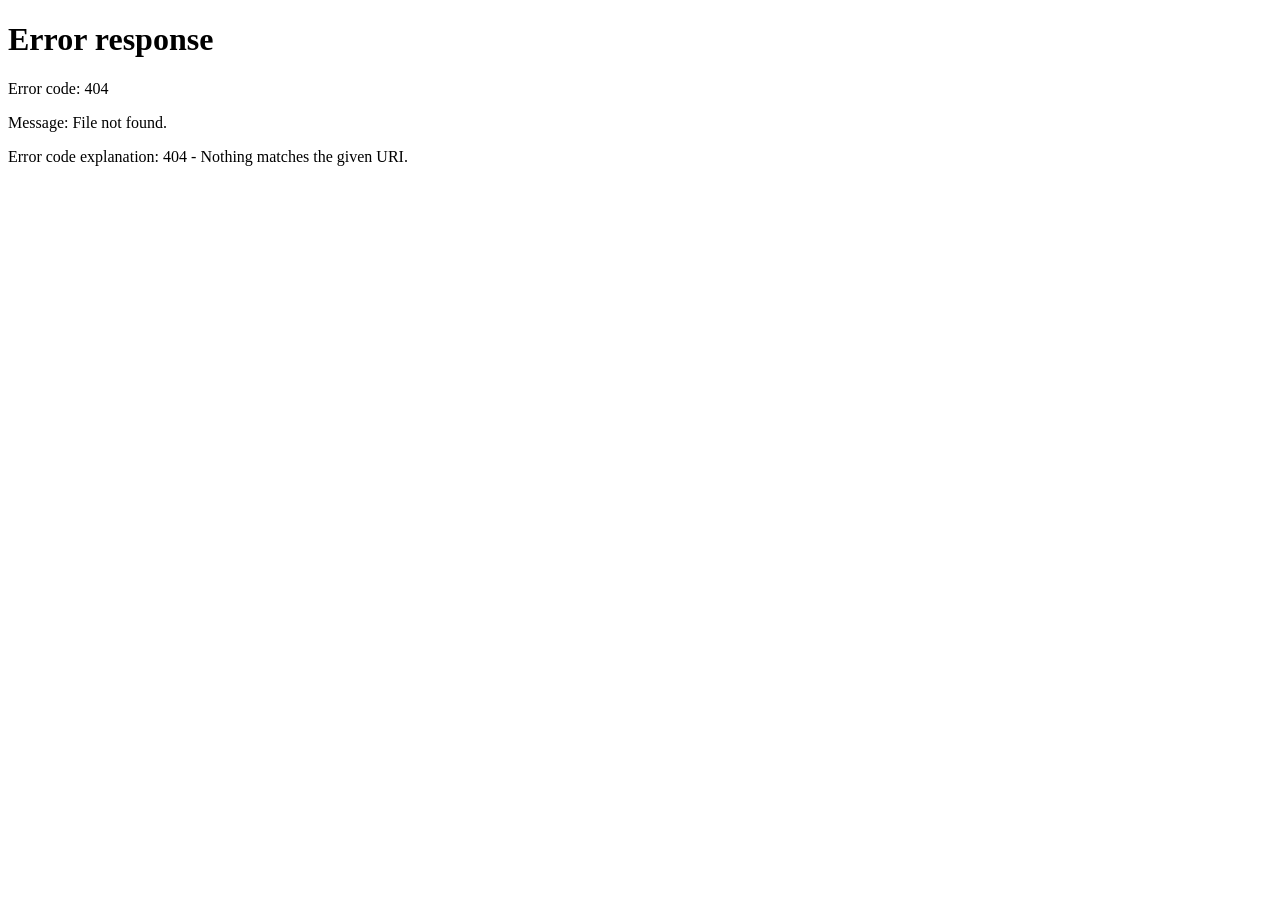
==== index.html @ 183333ee "Add initial HTML structure for StudyFlow dashboard Initial commit of the StudyFlow dashboard HTML st" ====
<!DOCTYPE html>
<html lang="en">
<head>
    <meta charset="UTF-8">
    <meta name="viewport" content="width=device-width, initial-scale=1.0">
    <title>StudyFlow - Dashboard</title>
    <link rel="stylesheet" href="style.css">
</head>
<body>
    <nav class="navbar">
        <div class="logo">StudyFlow</div>
        <ul class="nav-links">
            <li><a href="index.html" class="active">Dashboard</a></li>
            <li><a href="mindmap.html">Mind Maps</a></li>
            <li><a href="flashcards.html">Flash Cards</a></li>
            <li><a href="notes.html">Study Notes</a></li>
            <li><a href="about.html">About</a></li>
        </ul>
        <div class="user-info" id="userInfo">
            <span id="learningStyleBadge">Visual Learner</span>
        </div>
    </nav>

    <main class="main-content">
        <div class="welcome-section">
            <h1>Welcome back, <span id="userName">Student</span></h1>
            <p class="subtitle">Your personalized learning workspace</p>
            <div class="learning-style-card" id="styleCard">
                <h3>Your Learning Style: <span id="styleName">Visual</span></h3>
                <p id="styleDescription">You learn best through images, diagrams, and spatial understanding.</p>
                <div class="recommendations" id="recommendations">
                    <h4>Recommended Techniques:</h4>
                    <ul id="techList">
                        <li>Use color-coded notes</li>
                        <li>Create mind maps for complex topics</li>
                        <li>Watch video tutorials</li>
                        <li>Use flashcards with images</li>
                    </ul>
                </div>
            </div>
        </div>

        <div class="tools-grid">
            <a href="mindmap.html" class="tool-card">
                <div class="tool-icon">🧠</div>
                <h3>Mind Maps</h3>
                <p>Visualize connections between ideas</p>
                <span class="tool-count" id="mindMapCount">0 maps</span>
            </a>

            <a href="flashcards.html" class="tool-card">
                <div class="tool-icon">🎴</div>
                <h3>Flash Cards</h3>
                <p>Active recall practice</p>
                <span class="tool-count" id="flashcardCount">0 decks</span>
            </a>

            <a href="notes.html" class="tool-card">
                <div class="tool-icon">📝</div>
                <h3>Study Notes</h3>
                <p>Organized note-taking</p>
                <span class="tool-count" id="notesCount">0 notes</span>
            </a>
        </div>

        <div class="import-section">
            <h2>Import Content</h2>
            <div class="import-box">
                <input type="file" id="importFile" accept=".json,.txt,.md" hidden>
                <button class="btn-secondary" onclick="document.getElementById('importFile').click()">
                    📁 Choose File to Import
                </button>
                <p class="import-hint">Supports: JSON, TXT, Markdown</p>
                <div id="importStatus"></div>
            </div>
        </div>
    </main>

    <script>
        if (!localStorage.getItem('quizCompleted')) {
            window.location.href = 'quiz.html';
        }

        const userName = localStorage.getItem('userName') || 'Student';
        const learningStyle = localStorage.getItem('learningStyle') || 'visual';
        
        document.getElementById('userName').textContent = userName;
        document.getElementById('learningStyleBadge').textContent = learningStyle + ' Learner';
        document.getElementById('styleName').textContent = learningStyle.charAt(0).toUpperCase() + learningStyle.slice(1); 
      
        const descriptions = {
            visual: 'You learn best through images, diagrams, charts, and spatial understanding.',
            auditory: 'You retain information through listening, discussions, and verbal explanations.',
            kinesthetic: 'You learn by doing, moving, and hands-on experimentation.',
            reading: 'You prefer written words, reading, and taking detailed notes.'
        };

        const recommendations = {
            visual: ['Use color-coded notes', 'Create mind maps', 'Watch video tutorials', 'Use diagrams and charts'],
            auditory: ['Record lectures', 'Study in groups', 'Read aloud', 'Use podcasts'],
            kinesthetic: ['Take breaks to move', 'Use hands-on activities', 'Role-play concepts', 'Build models'],
            reading: ['Rewrite notes', 'Use bullet points', 'Read textbooks', 'Write summaries']
        };

        document.getElementById('styleDescription').textContent = descriptions[learningStyle] || descriptions.visual;
        
        const techList = document.getElementById('techList');
        techList.innerHTML = '';
        (recommendations[learningStyle] || recommendations.visual).forEach(tech => {
            const li = document.createElement('li');
            li.textContent = tech;
            techList.appendChild(li);
        });

        function updateCounts() {
            const mindMaps = JSON.parse(localStorage.getItem('mindMaps') || '[]');
            const flashcards = JSON.parse(localStorage.getItem('flashcards') || '[]');
            const notes = JSON.parse(localStorage.getItem('notes') || '[]');
            
            document.getElementById('mindMapCount').textContent = mindMaps.length + ' map' + (mindMaps.length !== 1 ? 's' : '');
            document.getElementById('flashcardCount').textContent = flashcards.length + ' deck' + (flashcards.length !== 1 ? 's' : '');
            document.getElementById('notesCount').textContent = notes.length + ' note' + (notes.length !== 1 ? 's' : '');
        }
        updateCounts();

        document.getElementById('importFile').addEventListener('change', function(e) {
            const file = e.target.files[0];
            if (!file) return;
            
            const reader = new FileReader();
            reader.onload = function(event) {
                try {
                    const data = JSON.parse(event.target.result);
                    
                    // Import based on type
                    if (data.type === 'mindmap') {
                        const mindMaps = JSON.parse(localStorage.getItem('mindMaps') || '[]');
                        mindMaps.push(data);
                        localStorage.setItem('mindMaps', JSON.stringify(mindMaps));
                    } else if (data.type === 'flashcards') {
                        const flashcards = JSON.parse(localStorage.getItem('flashcards') || '[]');
                        flashcards.push(data);
                        localStorage.setItem('flashcards', JSON.stringify(flashcards));
                    } else if (data.type === 'notes') {
                        const notes = JSON.parse(localStorage.getItem('notes') || '[]');
                        notes.push(data);
                        localStorage.setItem('notes', JSON.stringify(notes));
                    }
                    
                    document.getElementById('importStatus').innerHTML = '<span class="success">✅ Imported successfully!</span>';
                    updateCounts();
                } catch (err) {
                    document.getElementById('importStatus').innerHTML = '<span class="error">❌ Invalid file format</span>';
                }
            };
            reader.readAsText(file);
        });
    </script>
</body>
</html>
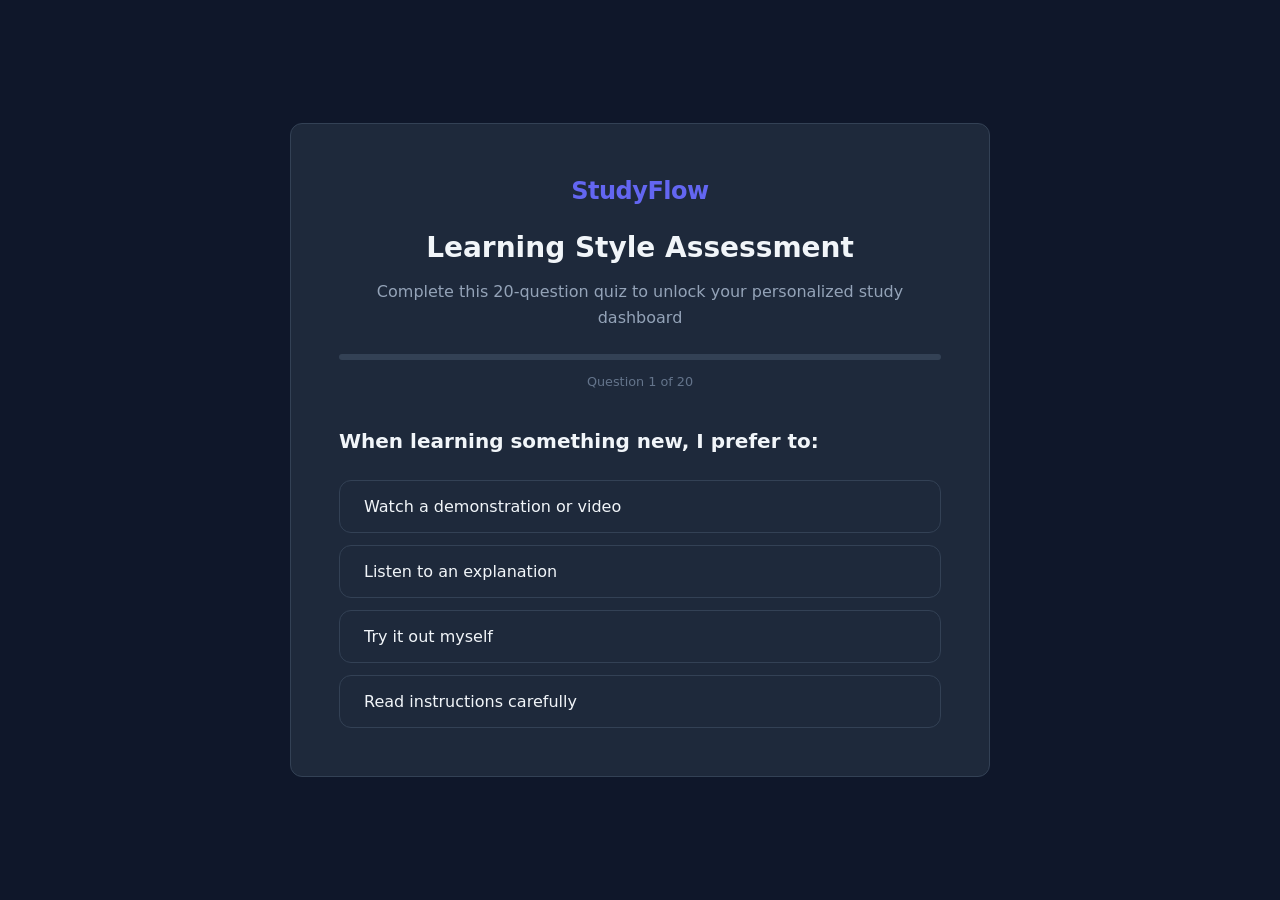
==== commit 0c4b1f95: "update" ====
--- a/index.html
+++ b/index.html
@@ -86,8 +86,8 @@
         
         document.getElementById('userName').textContent = userName;
         document.getElementById('learningStyleBadge').textContent = learningStyle + ' Learner';
-        document.getElementById('styleName').textContent = learningStyle.charAt(0).toUpperCase() + learningStyle.slice(1); 
-      
+        document.getElementById('styleName').textContent = learningStyle.charAt(0).toUpperCase() + learningStyle.slice(1);
+
         const descriptions = {
             visual: 'You learn best through images, diagrams, charts, and spatial understanding.',
             auditory: 'You retain information through listening, discussions, and verbal explanations.',
@@ -132,7 +132,6 @@
                 try {
                     const data = JSON.parse(event.target.result);
                     
-                    // Import based on type
                     if (data.type === 'mindmap') {
                         const mindMaps = JSON.parse(localStorage.getItem('mindMaps') || '[]');
                         mindMaps.push(data);
@@ -157,4 +156,4 @@
         });
     </script>
 </body>
-</html>
+</html>
--- a/style.css
+++ b/style.css
@@ -0,0 +1,1604 @@
+:root {
+    --bg-primary: #0f172a;
+    --bg-secondary: #1e293b;
+    --bg-card: #1e293b;
+    --bg-hover: #334155;
+    --text-primary: #f1f5f9;
+    --text-secondary: #94a3b8;
+    --text-muted: #64748b;
+    --accent: #6366f1;
+    --accent-hover: #4f46e5;
+    --accent-light: #818cf8;
+    --success: #10b981;
+    --warning: #f59e0b;
+    --danger: #ef4444;
+    --border: #334155;
+    --shadow: 0 4px 6px -1px rgba(0, 0, 0, 0.3);
+    --radius: 12px;
+    --transition: 0.2s ease;
+}
+
+* {
+    margin: 0;
+    padding: 0;
+    box-sizing: border-box;
+}
+
+body {
+    font-family: 'Segoe UI', system-ui, -apple-system, sans-serif;
+    background: var(--bg-primary);
+    color: var(--text-primary);
+    line-height: 1.6;
+    min-height: 100vh;
+}
+
+.navbar {
+    background: var(--bg-secondary);
+    border-bottom: 1px solid var(--border);
+    padding: 0 2rem;
+    display: flex;
+    align-items: center;
+    justify-content: space-between;
+    position: sticky;
+    top: 0;
+    z-index: 100;
+    height: 64px;
+}
+
+.logo {
+    font-size: 1.5rem;
+    font-weight: 700;
+    color: var(--accent);
+    letter-spacing: -0.5px;
+}
+
+.nav-links {
+    display: flex;
+    list-style: none;
+    gap: 0.5rem;
+}
+
+.nav-links a {
+    color: var(--text-secondary);
+    text-decoration: none;
+    padding: 0.5rem 1rem;
+    border-radius: var(--radius);
+    transition: var(--transition);
+    font-size: 0.9rem;
+    font-weight: 500;
+}
+
+.nav-links a:hover,
+.nav-links a.active {
+    color: var(--text-primary);
+    background: var(--bg-hover);
+}
+
+.user-info {
+    display: flex;
+    align-items: center;
+    gap: 1rem;
+}
+
+#learningStyleBadge {
+    background: var(--accent);
+    color: white;
+    padding: 0.35rem 0.75rem;
+    border-radius: 20px;
+    font-size: 0.8rem;
+    font-weight: 600;
+}
+
+.main-content {
+    max-width: 1200px;
+    margin: 0 auto;
+    padding: 2rem;
+}
+
+.page-header {
+    display: flex;
+    justify-content: space-between;
+    align-items: center;
+    margin-bottom: 2rem;
+}
+
+.page-header h1 {
+    font-size: 2rem;
+    font-weight: 700;
+}
+
+.btn-primary {
+    background: var(--accent);
+    color: white;
+    border: none;
+    padding: 0.75rem 1.5rem;
+    border-radius: var(--radius);
+    font-size: 0.9rem;
+    font-weight: 600;
+    cursor: pointer;
+    transition: var(--transition);
+}
+
+.btn-primary:hover {
+    background: var(--accent-hover);
+    transform: translateY(-1px);
+}
+
+.btn-secondary {
+    background: var(--bg-hover);
+    color: var(--text-primary);
+    border: 1px solid var(--border);
+    padding: 0.75rem 1.5rem;
+    border-radius: var(--radius);
+    font-size: 0.9rem;
+    font-weight: 500;
+    cursor: pointer;
+    transition: var(--transition);
+}
+
+.btn-secondary:hover {
+    background: var(--border);
+}
+
+.btn-small {
+    background: transparent;
+    color: var(--text-secondary);
+    border: 1px solid var(--border);
+    padding: 0.35rem 0.75rem;
+    border-radius: 8px;
+    font-size: 0.8rem;
+    cursor: pointer;
+    transition: var(--transition);
+}
+
+.btn-small:hover {
+    background: var(--bg-hover);
+    color: var(--text-primary);
+}
+
+.btn-small.danger:hover {
+    background: var(--danger);
+    color: white;
+    border-color: var(--danger);
+}
+
+.welcome-section {
+    margin-bottom: 2.5rem;
+}
+
+.welcome-section h1 {
+    font-size: 2.5rem;
+    font-weight: 800;
+    margin-bottom: 0.5rem;
+}
+
+.subtitle {
+    color: var(--text-secondary);
+    font-size: 1.1rem;
+    margin-bottom: 1.5rem;
+}
+
+.learning-style-card {
+    background: var(--bg-card);
+    border: 1px solid var(--border);
+    border-radius: var(--radius);
+    padding: 1.5rem;
+    max-width: 600px;
+}
+
+.learning-style-card h3 {
+    color: var(--accent-light);
+    margin-bottom: 0.5rem;
+    font-size: 1.1rem;
+}
+
+.learning-style-card p {
+    color: var(--text-secondary);
+    margin-bottom: 1rem;
+}
+
+.recommendations h4 {
+    font-size: 0.9rem;
+    margin-bottom: 0.5rem;
+    color: var(--text-primary);
+}
+
+.recommendations ul {
+    list-style: none;
+    padding-left: 0;
+}
+
+.recommendations li {
+    padding: 0.35rem 0;
+    color: var(--text-secondary);
+    font-size: 0.9rem;
+    padding-left: 1.2rem;
+    position: relative;
+}
+
+.recommendations li::before {
+    content: '→';
+    position: absolute;
+    left: 0;
+    color: var(--accent);
+}
+
+.tools-grid {
+    display: grid;
+    grid-template-columns: repeat(auto-fit, minmax(280px, 1fr));
+    gap: 1.5rem;
+    margin-bottom: 2.5rem;
+}
+
+.tool-card {
+    background: var(--bg-card);
+    border: 1px solid var(--border);
+    border-radius: var(--radius);
+    padding: 2rem;
+    text-decoration: none;
+    color: inherit;
+    transition: var(--transition);
+    display: block;
+}
+
+.tool-card:hover {
+    transform: translateY(-4px);
+    border-color: var(--accent);
+    box-shadow: var(--shadow);
+}
+
+.tool-icon {
+    font-size: 2.5rem;
+    margin-bottom: 1rem;
+}
+
+.tool-card h3 {
+    font-size: 1.25rem;
+    margin-bottom: 0.5rem;
+}
+
+.tool-card p {
+    color: var(--text-secondary);
+    font-size: 0.9rem;
+    margin-bottom: 1rem;
+}
+
+.tool-count {
+    color: var(--text-muted);
+    font-size: 0.8rem;
+    font-weight: 600;
+}
+
+.import-section {
+    background: var(--bg-card);
+    border: 1px solid var(--border);
+    border-radius: var(--radius);
+    padding: 2rem;
+}
+
+.import-section h2 {
+    margin-bottom: 1rem;
+    font-size: 1.25rem;
+}
+
+.import-box {
+    border: 2px dashed var(--border);
+    border-radius: var(--radius);
+    padding: 2rem;
+    text-align: center;
+    transition: var(--transition);
+}
+
+.import-box:hover {
+    border-color: var(--accent);
+}
+
+.import-hint {
+    color: var(--text-muted);
+    font-size: 0.8rem;
+    margin-top: 0.5rem;
+}
+
+#importStatus {
+    margin-top: 1rem;
+}
+
+.success { color: var(--success); }
+.error { color: var(--danger); }
+
+.quiz-page {
+    display: flex;
+    align-items: center;
+    justify-content: center;
+    min-height: 100vh;
+    padding: 2rem;
+}
+
+.quiz-container {
+    background: var(--bg-secondary);
+    border: 1px solid var(--border);
+    border-radius: var(--radius);
+    max-width: 700px;
+    width: 100%;
+    padding: 3rem;
+}
+
+.quiz-header {
+    text-align: center;
+    margin-bottom: 2rem;
+}
+
+.quiz-header .logo {
+    margin-bottom: 1rem;
+}
+
+.quiz-header h1 {
+    font-size: 1.75rem;
+    margin-bottom: 0.5rem;
+}
+
+.quiz-header > p {
+    color: var(--text-secondary);
+    margin-bottom: 1.5rem;
+}
+
+.progress-bar {
+    height: 6px;
+    background: var(--bg-hover);
+    border-radius: 3px;
+    overflow: hidden;
+    margin-bottom: 0.5rem;
+}
+
+.progress-fill {
+    height: 100%;
+    background: var(--accent);
+    transition: width 0.3s ease;
+    width: 0%;
+}
+
+.progress-text {
+    font-size: 0.8rem;
+    color: var(--text-muted);
+}
+
+.question-card {
+    margin-top: 2rem;
+}
+
+.question-card h3 {
+    font-size: 1.25rem;
+    margin-bottom: 1.5rem;
+    line-height: 1.5;
+}
+
+.options-grid {
+    display: grid;
+    gap: 0.75rem;
+}
+
+.option-btn {
+    background: var(--bg-card);
+    border: 1px solid var(--border);
+    color: var(--text-primary);
+    padding: 1rem 1.5rem;
+    border-radius: var(--radius);
+    text-align: left;
+    cursor: pointer;
+    transition: var(--transition);
+    font-size: 1rem;
+    font-family: inherit;
+}
+
+.option-btn:hover {
+    border-color: var(--accent);
+    background: var(--bg-hover);
+    transform: translateX(4px);
+}
+
+.quiz-results {
+    text-align: center;
+    margin-top: 2rem;
+}
+
+.result-card {
+    background: var(--bg-card);
+    border: 1px solid var(--border);
+    border-radius: var(--radius);
+    padding: 2rem;
+    margin: 1.5rem 0;
+}
+
+.result-icon {
+    font-size: 3rem;
+    margin-bottom: 1rem;
+}
+
+.result-card h3 {
+    color: var(--accent-light);
+    font-size: 1.5rem;
+    margin-bottom: 0.5rem;
+}
+
+.result-card p {
+    color: var(--text-secondary);
+}
+
+.name-input {
+    margin: 1.5rem 0;
+}
+
+.name-input label {
+    display: block;
+    margin-bottom: 0.5rem;
+    color: var(--text-secondary);
+}
+
+.name-input input {
+    background: var(--bg-card);
+    border: 1px solid var(--border);
+    color: var(--text-primary);
+    padding: 0.75rem 1rem;
+    border-radius: var(--radius);
+    width: 100%;
+    max-width: 300px;
+    font-size: 1rem;
+    text-align: center;
+}
+
+.name-input input:focus {
+    outline: none;
+    border-color: var(--accent);
+}
+
+.templates-section {
+    margin-bottom: 2rem;
+}
+
+.templates-section h2 {
+    margin-bottom: 1rem;
+    font-size: 1.25rem;
+}
+
+.template-grid {
+    display: grid;
+    grid-template-columns: repeat(auto-fit, minmax(200px, 1fr));
+    gap: 1rem;
+}
+
+.template-card {
+    background: var(--bg-card);
+    border: 1px solid var(--border);
+    border-radius: var(--radius);
+    padding: 1.5rem;
+    cursor: pointer;
+    transition: var(--transition);
+    text-align: center;
+}
+
+.template-card:hover {
+    border-color: var(--accent);
+    transform: translateY(-2px);
+}
+
+.template-preview {
+    width: 80px;
+    height: 80px;
+    margin: 0 auto 1rem;
+    border-radius: var(--radius);
+    background: var(--bg-hover);
+    position: relative;
+}
+
+.spider-preview::before {
+    content: '';
+    position: absolute;
+    width: 20px;
+    height: 20px;
+    background: var(--accent);
+    border-radius: 50%;
+    top: 50%;
+    left: 50%;
+    transform: translate(-50%, -50%);
+    box-shadow: 20px 0 0 var(--accent-light), -20px 0 0 var(--accent-light),
+                0 20px 0 var(--accent-light), 0 -20px 0 var(--accent-light);
+}
+
+.hierarchy-preview::before {
+    content: '';
+    position: absolute;
+    width: 40px;
+    height: 20px;
+    background: var(--accent);
+    border-radius: 4px;
+    top: 20%;
+    left: 50%;
+    transform: translateX(-50%);
+    box-shadow: -25px 35px 0 var(--accent-light), 25px 35px 0 var(--accent-light);
+}
+
+.flow-preview::before {
+    content: '';
+    position: absolute;
+    width: 30px;
+    height: 20px;
+    background: var(--accent);
+    border-radius: 4px;
+    top: 30%;
+    left: 20%;
+    box-shadow: 35px 0 0 var(--accent-light), 70px 0 0 var(--accent);
+}
+
+.compare-preview::before {
+    content: '';
+    position: absolute;
+    width: 25px;
+    height: 50px;
+    background: var(--accent);
+    border-radius: 4px;
+    top: 50%;
+    left: 30%;
+    transform: translateY(-50%);
+    box-shadow: 30px 0 0 var(--accent-light);
+}
+
+.template-card h3 {
+    font-size: 1rem;
+    margin-bottom: 0.25rem;
+}
+
+.template-card p {
+    color: var(--text-muted);
+    font-size: 0.8rem;
+}
+
+.items-list {
+    display: flex;
+    flex-direction: column;
+    gap: 0.75rem;
+}
+
+.item-card {
+    background: var(--bg-card);
+    border: 1px solid var(--border);
+    border-radius: var(--radius);
+    padding: 1rem 1.5rem;
+    display: flex;
+    justify-content: space-between;
+    align-items: center;
+}
+
+.item-info h4 {
+    font-size: 1rem;
+    margin-bottom: 0.25rem;
+}
+
+.item-date {
+    color: var(--text-muted);
+    font-size: 0.8rem;
+}
+
+.item-actions {
+    display: flex;
+    gap: 0.5rem;
+}
+
+.empty-state {
+    color: var(--text-muted);
+    text-align: center;
+    padding: 2rem;
+    font-style: italic;
+}
+
+.modal {
+    position: fixed;
+    top: 0;
+    left: 0;
+    width: 100%;
+    height: 100%;
+    background: rgba(0, 0, 0, 0.7);
+    display: flex;
+    align-items: center;
+    justify-content: center;
+    z-index: 1000;
+    padding: 2rem;
+}
+
+.modal-content {
+    background: var(--bg-secondary);
+    border: 1px solid var(--border);
+    border-radius: var(--radius);
+    max-width: 800px;
+    width: 100%;
+    max-height: 90vh;
+    overflow-y: auto;
+}
+
+.modal-content.large {
+    max-width: 900px;
+}
+
+.modal-header {
+    padding: 1.5rem;
+    border-bottom: 1px solid var(--border);
+    display: flex;
+    justify-content: space-between;
+    align-items: center;
+}
+
+.modal-header h2 {
+    font-size: 1.25rem;
+}
+
+.close-btn {
+    background: none;
+    border: none;
+    color: var(--text-muted);
+    font-size: 1.5rem;
+    cursor: pointer;
+    width: 32px;
+    height: 32px;
+    display: flex;
+    align-items: center;
+    justify-content: center;
+    border-radius: 50%;
+    transition: var(--transition);
+}
+
+.close-btn:hover {
+    background: var(--bg-hover);
+    color: var(--text-primary);
+}
+
+.modal-footer {
+    padding: 1.5rem;
+    border-top: 1px solid var(--border);
+    display: flex;
+    gap: 1rem;
+    justify-content: flex-end;
+}
+
+.mindmap-editor {
+    padding: 1.5rem;
+}
+
+.title-input {
+    width: 100%;
+    background: var(--bg-card);
+    border: 1px solid var(--border);
+    color: var(--text-primary);
+    padding: 0.75rem 1rem;
+    border-radius: var(--radius);
+    font-size: 1.1rem;
+    margin-bottom: 1rem;
+}
+
+.title-input:focus {
+    outline: none;
+    border-color: var(--accent);
+}
+
+.canvas-area {
+    background: var(--bg-primary);
+    border: 1px solid var(--border);
+    border-radius: var(--radius);
+    height: 400px;
+    position: relative;
+    overflow: hidden;
+    margin-bottom: 1rem;
+}
+
+.center-node {
+    position: absolute;
+    top: 50%;
+    left: 50%;
+    transform: translate(-50%, -50%);
+    background: var(--accent);
+    color: white;
+    padding: 1rem 2rem;
+    border-radius: var(--radius);
+    font-weight: 600;
+    min-width: 120px;
+    text-align: center;
+    cursor: text;
+    border: 2px solid var(--accent);
+}
+
+.branch-node {
+    position: absolute;
+    background: var(--bg-card);
+    border: 2px solid var(--accent-light);
+    color: var(--text-primary);
+    padding: 0.75rem 1.25rem;
+    border-radius: var(--radius);
+    cursor: text;
+    min-width: 100px;
+    text-align: center;
+}
+
+.editor-tools {
+    display: flex;
+    gap: 0.5rem;
+    flex-wrap: wrap;
+}
+
+.decks-grid {
+    display: grid;
+    grid-template-columns: repeat(auto-fill, minmax(250px, 1fr));
+    gap: 1.5rem;
+}
+
+.deck-card {
+    background: var(--bg-card);
+    border: 1px solid var(--border);
+    border-radius: var(--radius);
+    padding: 1.5rem;
+    transition: var(--transition);
+}
+
+.deck-card:hover {
+    border-color: var(--accent);
+}
+
+.deck-header {
+    margin-bottom: 1rem;
+}
+
+.deck-header h3 {
+    font-size: 1.1rem;
+    margin-bottom: 0.25rem;
+}
+
+.deck-count {
+    color: var(--text-muted);
+    font-size: 0.8rem;
+}
+
+.deck-actions {
+    display: flex;
+    gap: 0.5rem;
+    flex-wrap: wrap;
+}
+
+.study-area {
+    padding: 1.5rem;
+}
+
+.flashcard {
+    width: 100%;
+    height: 280px;
+    background: var(--bg-card);
+    border: 2px solid var(--border);
+    border-radius: var(--radius);
+    display: flex;
+    align-items: center;
+    justify-content: center;
+    cursor: pointer;
+    position: relative;
+    perspective: 1000px;
+    margin: 1.5rem 0;
+    transition: transform 0.6s;
+}
+
+.flashcard.flipped {
+    transform: rotateY(180deg);
+}
+
+.card-front, .card-back {
+    position: absolute;
+    width: 100%;
+    height: 100%;
+    display: flex;
+    align-items: center;
+    justify-content: center;
+    font-size: 1.5rem;
+    font-weight: 600;
+    padding: 2rem;
+    text-align: center;
+    backface-visibility: hidden;
+    border-radius: var(--radius);
+}
+
+.card-front {
+    background: var(--bg-card);
+}
+
+.card-back {
+    background: var(--bg-hover);
+    transform: rotateY(180deg);
+    color: var(--accent-light);
+}
+
+.study-controls {
+    display: flex;
+    justify-content: space-between;
+    align-items: center;
+    margin-bottom: 1rem;
+}
+
+#cardCounter {
+    color: var(--text-muted);
+    font-size: 0.9rem;
+}
+
+.rating-buttons {
+    display: flex;
+    gap: 1rem;
+    justify-content: center;
+    margin-top: 1.5rem;
+}
+
+.rating-btn {
+    padding: 0.75rem 1.5rem;
+    border: none;
+    border-radius: var(--radius);
+    font-size: 0.9rem;
+    font-weight: 600;
+    cursor: pointer;
+    transition: var(--transition);
+}
+
+.rating-btn.hard {
+    background: var(--danger);
+    color: white;
+}
+
+.rating-btn.medium {
+    background: var(--warning);
+    color: white;
+}
+
+.rating-btn.easy {
+    background: var(--success);
+    color: white;
+}
+
+.rating-btn:hover {
+    transform: scale(1.05);
+    filter: brightness(1.1);
+}
+
+.add-card-form {
+    display: flex;
+    flex-direction: column;
+    gap: 1rem;
+    margin-top: 1rem;
+}
+
+.add-card-form textarea {
+    background: var(--bg-card);
+    border: 1px solid var(--border);
+    color: var(--text-primary);
+    padding: 1rem;
+    border-radius: var(--radius);
+    font-family: inherit;
+    font-size: 1rem;
+    resize: vertical;
+    min-height: 80px;
+}
+
+.add-card-form textarea:focus {
+    outline: none;
+    border-color: var(--accent);
+}
+
+.notes-layout {
+    display: grid;
+    grid-template-columns: 300px 1fr;
+    gap: 2rem;
+    height: calc(100vh - 140px);
+}
+
+.notes-sidebar {
+    background: var(--bg-secondary);
+    border: 1px solid var(--border);
+    border-radius: var(--radius);
+    display: flex;
+    flex-direction: column;
+    overflow: hidden;
+}
+
+.sidebar-header {
+    padding: 1rem 1.5rem;
+    border-bottom: 1px solid var(--border);
+    display: flex;
+    justify-content: space-between;
+    align-items: center;
+}
+
+.sidebar-header h2 {
+    font-size: 1.1rem;
+}
+
+.search-box {
+    padding: 1rem 1.5rem;
+    border-bottom: 1px solid var(--border);
+}
+
+.search-box input {
+    width: 100%;
+    background: var(--bg-card);
+    border: 1px solid var(--border);
+    color: var(--text-primary);
+    padding: 0.6rem 1rem;
+    border-radius: 8px;
+    font-size: 0.9rem;
+}
+
+.search-box input:focus {
+    outline: none;
+    border-color: var(--accent);
+}
+
+.notes-list {
+    flex: 1;
+    overflow-y: auto;
+    padding: 0.5rem;
+}
+
+.note-item {
+    padding: 0.75rem 1rem;
+    border-radius: 8px;
+    cursor: pointer;
+    transition: var(--transition);
+    margin-bottom: 0.25rem;
+}
+
+.note-item:hover,
+.note-item.active {
+    background: var(--bg-hover);
+}
+
+.note-item h4 {
+    font-size: 0.9rem;
+    margin-bottom: 0.25rem;
+    white-space: nowrap;
+    overflow: hidden;
+    text-overflow: ellipsis;
+}
+
+.note-item .note-date {
+    font-size: 0.75rem;
+    color: var(--text-muted);
+}
+
+.note-editor {
+    background: var(--bg-secondary);
+    border: 1px solid var(--border);
+    border-radius: var(--radius);
+    display: flex;
+    flex-direction: column;
+    overflow: hidden;
+}
+
+.editor-toolbar {
+    padding: 0.75rem 1rem;
+    border-bottom: 1px solid var(--border);
+    display: flex;
+    gap: 0.5rem;
+    align-items: center;
+    flex-wrap: wrap;
+}
+
+.editor-toolbar button {
+    background: var(--bg-card);
+    border: 1px solid var(--border);
+    color: var(--text-secondary);
+    padding: 0.4rem 0.75rem;
+    border-radius: 6px;
+    cursor: pointer;
+    font-size: 0.85rem;
+    transition: var(--transition);
+}
+
+.editor-toolbar button:hover {
+    background: var(--bg-hover);
+    color: var(--text-primary);
+}
+
+.editor-toolbar select {
+    background: var(--bg-card);
+    border: 1px solid var(--border);
+    color: var(--text-primary);
+    padding: 0.4rem 0.5rem;
+    border-radius: 6px;
+    font-size: 0.85rem;
+}
+
+.toolbar-divider {
+    width: 1px;
+    height: 20px;
+    background: var(--border);
+    margin: 0 0.25rem;
+}
+
+.note-title-input {
+    background: transparent;
+    border: none;
+    border-bottom: 1px solid var(--border);
+    color: var(--text-primary);
+    padding: 1rem 1.5rem;
+    font-size: 1.5rem;
+    font-weight: 700;
+    width: 100%;
+}
+
+.note-title-input:focus {
+    outline: none;
+    border-bottom-color: var(--accent);
+}
+
+.note-title-input::placeholder {
+    color: var(--text-muted);
+}
+
+.note-body {
+    flex: 1;
+    padding: 1.5rem;
+    overflow-y: auto;
+    font-size: 1rem;
+    line-height: 1.8;
+    color: var(--text-primary);
+}
+
+.note-body:focus {
+    outline: none;
+}
+
+.note-body p {
+    margin-bottom: 1rem;
+}
+
+.note-body h1,
+.note-body h2,
+.note-body h3 {
+    margin: 1.5rem 0 0.75rem;
+}
+
+.note-body ul,
+.note-body ol {
+    margin: 0.75rem 0;
+    padding-left: 1.5rem;
+}
+
+.note-body li {
+    margin-bottom: 0.35rem;
+}
+
+.note-meta {
+    padding: 0.75rem 1.5rem;
+    border-top: 1px solid var(--border);
+    display: flex;
+    justify-content: space-between;
+    font-size: 0.8rem;
+    color: var(--text-muted);
+}
+
+.import-grid {
+    display: grid;
+    grid-template-columns: repeat(auto-fit, minmax(300px, 1fr));
+    gap: 1.5rem;
+    margin-bottom: 2.5rem;
+}
+
+.import-card {
+    background: var(--bg-card);
+    border: 1px solid var(--border);
+    border-radius: var(--radius);
+    padding: 1.5rem;
+}
+
+.import-icon {
+    font-size: 2rem;
+    margin-bottom: 0.75rem;
+}
+
+.import-card h3 {
+    font-size: 1.1rem;
+    margin-bottom: 0.5rem;
+}
+
+.import-card > p {
+    color: var(--text-secondary);
+    font-size: 0.85rem;
+    margin-bottom: 1rem;
+}
+
+.file-upload-area {
+    border: 2px dashed var(--border);
+    border-radius: var(--radius);
+    padding: 2rem;
+    text-align: center;
+    transition: var(--transition);
+    position: relative;
+    cursor: pointer;
+}
+
+.file-upload-area:hover {
+    border-color: var(--accent);
+    background: rgba(99, 102, 241, 0.05);
+}
+
+.file-upload-area input[type="file"] {
+    position: absolute;
+    top: 0;
+    left: 0;
+    width: 100%;
+    height: 100%;
+    opacity: 0;
+    cursor: pointer;
+}
+
+.file-upload-area p {
+    color: var(--text-muted);
+    font-size: 0.9rem;
+}
+
+.import-card textarea {
+    width: 100%;
+    background: var(--bg-card);
+    border: 1px solid var(--border);
+    color: var(--text-primary);
+    padding: 1rem;
+    border-radius: var(--radius);
+    font-family: inherit;
+    font-size: 0.9rem;
+    resize: vertical;
+    min-height: 120px;
+    margin-bottom: 0.75rem;
+}
+
+.import-card textarea:focus {
+    outline: none;
+    border-color: var(--accent);
+}
+
+.import-card input[type="text"],
+.import-card input[type="url"] {
+    width: 100%;
+    background: var(--bg-card);
+    border: 1px solid var(--border);
+    color: var(--text-primary);
+    padding: 0.75rem 1rem;
+    border-radius: var(--radius);
+    font-size: 0.9rem;
+    margin-bottom: 0.75rem;
+}
+
+.import-card input:focus {
+    outline: none;
+    border-color: var(--accent);
+}
+
+.import-actions {
+    display: flex;
+    gap: 0.75rem;
+    align-items: center;
+}
+
+.import-actions select {
+    flex: 1;
+    background: var(--bg-card);
+    border: 1px solid var(--border);
+    color: var(--text-primary);
+    padding: 0.6rem;
+    border-radius: var(--radius);
+    font-size: 0.85rem;
+}
+
+.file-list {
+    margin-top: 1rem;
+}
+
+.file-tag {
+    display: inline-flex;
+    align-items: center;
+    gap: 0.5rem;
+    background: var(--bg-hover);
+    border: 1px solid var(--border);
+    padding: 0.4rem 0.75rem;
+    border-radius: 20px;
+    font-size: 0.8rem;
+    margin: 0.25rem;
+}
+
+.file-tag .remove-file {
+    cursor: pointer;
+    color: var(--danger);
+    font-weight: bold;
+}
+
+.saved-links {
+    margin-top: 1rem;
+    max-height: 150px;
+    overflow-y: auto;
+}
+
+.link-item {
+    display: flex;
+    align-items: center;
+    gap: 0.75rem;
+    padding: 0.5rem;
+    border-radius: 6px;
+    transition: var(--transition);
+}
+
+.link-item:hover {
+    background: var(--bg-hover);
+}
+
+.link-item a {
+    color: var(--accent-light);
+    text-decoration: none;
+    font-size: 0.85rem;
+    overflow: hidden;
+    text-overflow: ellipsis;
+    white-space: nowrap;
+}
+
+.link-item a:hover {
+    text-decoration: underline;
+}
+
+.import-history {
+    margin-top: 2rem;
+}
+
+.import-history h2 {
+    margin-bottom: 1rem;
+    font-size: 1.25rem;
+}
+
+.history-list {
+    display: flex;
+    flex-direction: column;
+    gap: 0.5rem;
+}
+
+.history-item {
+    background: var(--bg-card);
+    border: 1px solid var(--border);
+    border-radius: var(--radius);
+    padding: 1rem 1.5rem;
+    display: flex;
+    justify-content: space-between;
+    align-items: center;
+}
+
+.history-item .history-info {
+    display: flex;
+    align-items: center;
+    gap: 0.75rem;
+}
+
+.history-item .history-type {
+    font-size: 1.2rem;
+}
+
+.history-item .history-name {
+    font-weight: 500;
+}
+
+.history-item .history-date {
+    color: var(--text-muted);
+    font-size: 0.8rem;
+}
+
+.timer-section {
+    background: var(--bg-card);
+    border: 1px solid var(--border);
+    border-radius: var(--radius);
+    padding: 2rem;
+    text-align: center;
+    margin-top: 2rem;
+}
+
+.timer-display {
+    font-size: 4rem;
+    font-weight: 700;
+    font-variant-numeric: tabular-nums;
+    color: var(--text-primary);
+    margin: 1rem 0;
+    font-family: 'Courier New', monospace;
+}
+
+.timer-controls {
+    display: flex;
+    gap: 1rem;
+    justify-content: center;
+    margin-bottom: 1rem;
+}
+
+.timer-presets {
+    display: flex;
+    gap: 0.5rem;
+    justify-content: center;
+}
+
+.timer-presets button {
+    background: var(--bg-hover);
+    border: 1px solid var(--border);
+    color: var(--text-secondary);
+    padding: 0.4rem 0.8rem;
+    border-radius: 8px;
+    font-size: 0.8rem;
+    cursor: pointer;
+    transition: var(--transition);
+}
+
+.timer-presets button:hover {
+    background: var(--accent);
+    color: white;
+    border-color: var(--accent);
+}
+
+.landing-page {
+    background: var(--bg-primary);
+}
+
+.hero {
+    min-height: 100vh;
+    display: flex;
+    flex-direction: column;
+}
+
+.landing-nav {
+    display: flex;
+    justify-content: space-between;
+    align-items: center;
+    padding: 1.5rem 3rem;
+}
+
+.landing-nav .logo {
+    font-size: 1.75rem;
+}
+
+.landing-nav .nav-links {
+    display: flex;
+    gap: 2rem;
+    align-items: center;
+}
+
+.landing-nav .nav-links a {
+    color: var(--text-secondary);
+    text-decoration: none;
+    font-weight: 500;
+    transition: var(--transition);
+}
+
+.landing-nav .nav-links a:hover {
+    color: var(--text-primary);
+}
+
+.hero-content {
+    flex: 1;
+    display: flex;
+    flex-direction: column;
+    align-items: center;
+    justify-content: center;
+    text-align: center;
+    padding: 3rem;
+    max-width: 900px;
+    margin: 0 auto;
+}
+
+.hero-content h1 {
+    font-size: 3.5rem;
+    font-weight: 800;
+    margin-bottom: 1rem;
+    line-height: 1.1;
+}
+
+.hero-subtitle {
+    font-size: 1.25rem;
+    color: var(--text-secondary);
+    margin-bottom: 2rem;
+    max-width: 600px;
+}
+
+.features-preview {
+    display: grid;
+    grid-template-columns: repeat(4, 1fr);
+    gap: 1.5rem;
+    margin-top: 4rem;
+    width: 100%;
+}
+
+.feature-item {
+    background: var(--bg-card);
+    border: 1px solid var(--border);
+    border-radius: var(--radius);
+    padding: 1.5rem;
+    text-align: center;
+    transition: var(--transition);
+}
+
+.feature-item:hover {
+    transform: translateY(-4px);
+    border-color: var(--accent);
+}
+
+.feature-icon {
+    font-size: 2.5rem;
+    margin-bottom: 0.75rem;
+}
+
+.feature-item h3 {
+    font-size: 1rem;
+    margin-bottom: 0.5rem;
+}
+
+.feature-item p {
+    color: var(--text-muted);
+    font-size: 0.85rem;
+}
+
+.how-it-works {
+    padding: 5rem 3rem;
+    text-align: center;
+    max-width: 1000px;
+    margin: 0 auto;
+}
+
+.how-it-works h2 {
+    font-size: 2rem;
+    margin-bottom: 3rem;
+}
+
+.steps {
+    display: grid;
+    grid-template-columns: repeat(3, 1fr);
+    gap: 2rem;
+}
+
+.step {
+    padding: 2rem;
+}
+
+.step-number {
+    width: 48px;
+    height: 48px;
+    background: var(--accent);
+    color: white;
+    border-radius: 50%;
+    display: flex;
+    align-items: center;
+    justify-content: center;
+    font-size: 1.25rem;
+    font-weight: 700;
+    margin: 0 auto 1rem;
+}
+
+.step h3 {
+    font-size: 1.25rem;
+    margin-bottom: 0.5rem;
+}
+
+.step p {
+    color: var(--text-secondary);
+    font-size: 0.95rem;
+}
+
+.footer {
+    text-align: center;
+    padding: 2rem;
+    color: var(--text-muted);
+    font-size: 0.85rem;
+    border-top: 1px solid var(--border);
+}
+
+.hidden {
+    display: none !important;
+}
+
+.page-subtitle {
+    color: var(--text-secondary);
+    margin-bottom: 2rem;
+}
+
+.create-section {
+    background: var(--bg-card);
+    border: 1px solid var(--border);
+    border-radius: var(--radius);
+    padding: 1.5rem;
+    margin-bottom: 2rem;
+}
+
+.create-section h2 {
+    font-size: 1.1rem;
+    margin-bottom: 1rem;
+}
+
+.form-row {
+    display: flex;
+    gap: 1rem;
+}
+
+.form-row input {
+    flex: 1;
+    background: var(--bg-primary);
+    border: 1px solid var(--border);
+    color: var(--text-primary);
+    padding: 0.75rem 1rem;
+    border-radius: var(--radius);
+    font-size: 1rem;
+}
+
+.form-row input:focus {
+    outline: none;
+    border-color: var(--accent);
+}
+
+@media (max-width: 900px) {
+    .notes-layout {
+        grid-template-columns: 1fr;
+        height: auto;
+    }
+    
+    .notes-sidebar {
+        max-height: 300px;
+    }
+    
+    .features-preview {
+        grid-template-columns: repeat(2, 1fr);
+    }
+    
+    .steps {
+        grid-template-columns: 1fr;
+    }
+    
+    .hero-content h1 {
+        font-size: 2.5rem;
+    }
+}
+
+@media (max-width: 600px) {
+    .navbar {
+        flex-wrap: wrap;
+        height: auto;
+        padding: 1rem;
+    }
+    
+    .nav-links {
+        width: 100%;
+        justify-content: center;
+        margin-top: 0.75rem;
+        flex-wrap: wrap;
+    }
+    
+    .user-info {
+        width: 100%;
+        justify-content: center;
+        margin-top: 0.75rem;
+    }
+    
+    .main-content {
+        padding: 1rem;
+    }
+    
+    .tools-grid {
+        grid-template-columns: 1fr;
+    }
+    
+    .features-preview {
+        grid-template-columns: 1fr;
+    }
+    
+    .quiz-container {
+        padding: 1.5rem;
+    }
+    
+    .timer-display {
+        font-size: 2.5rem;
+    }
+    
+    .landing-nav {
+        flex-direction: column;
+        gap: 1rem;
+        padding: 1rem;
+    }
+    
+    .hero-content h1 {
+        font-size: 2rem;
+    }
+}
